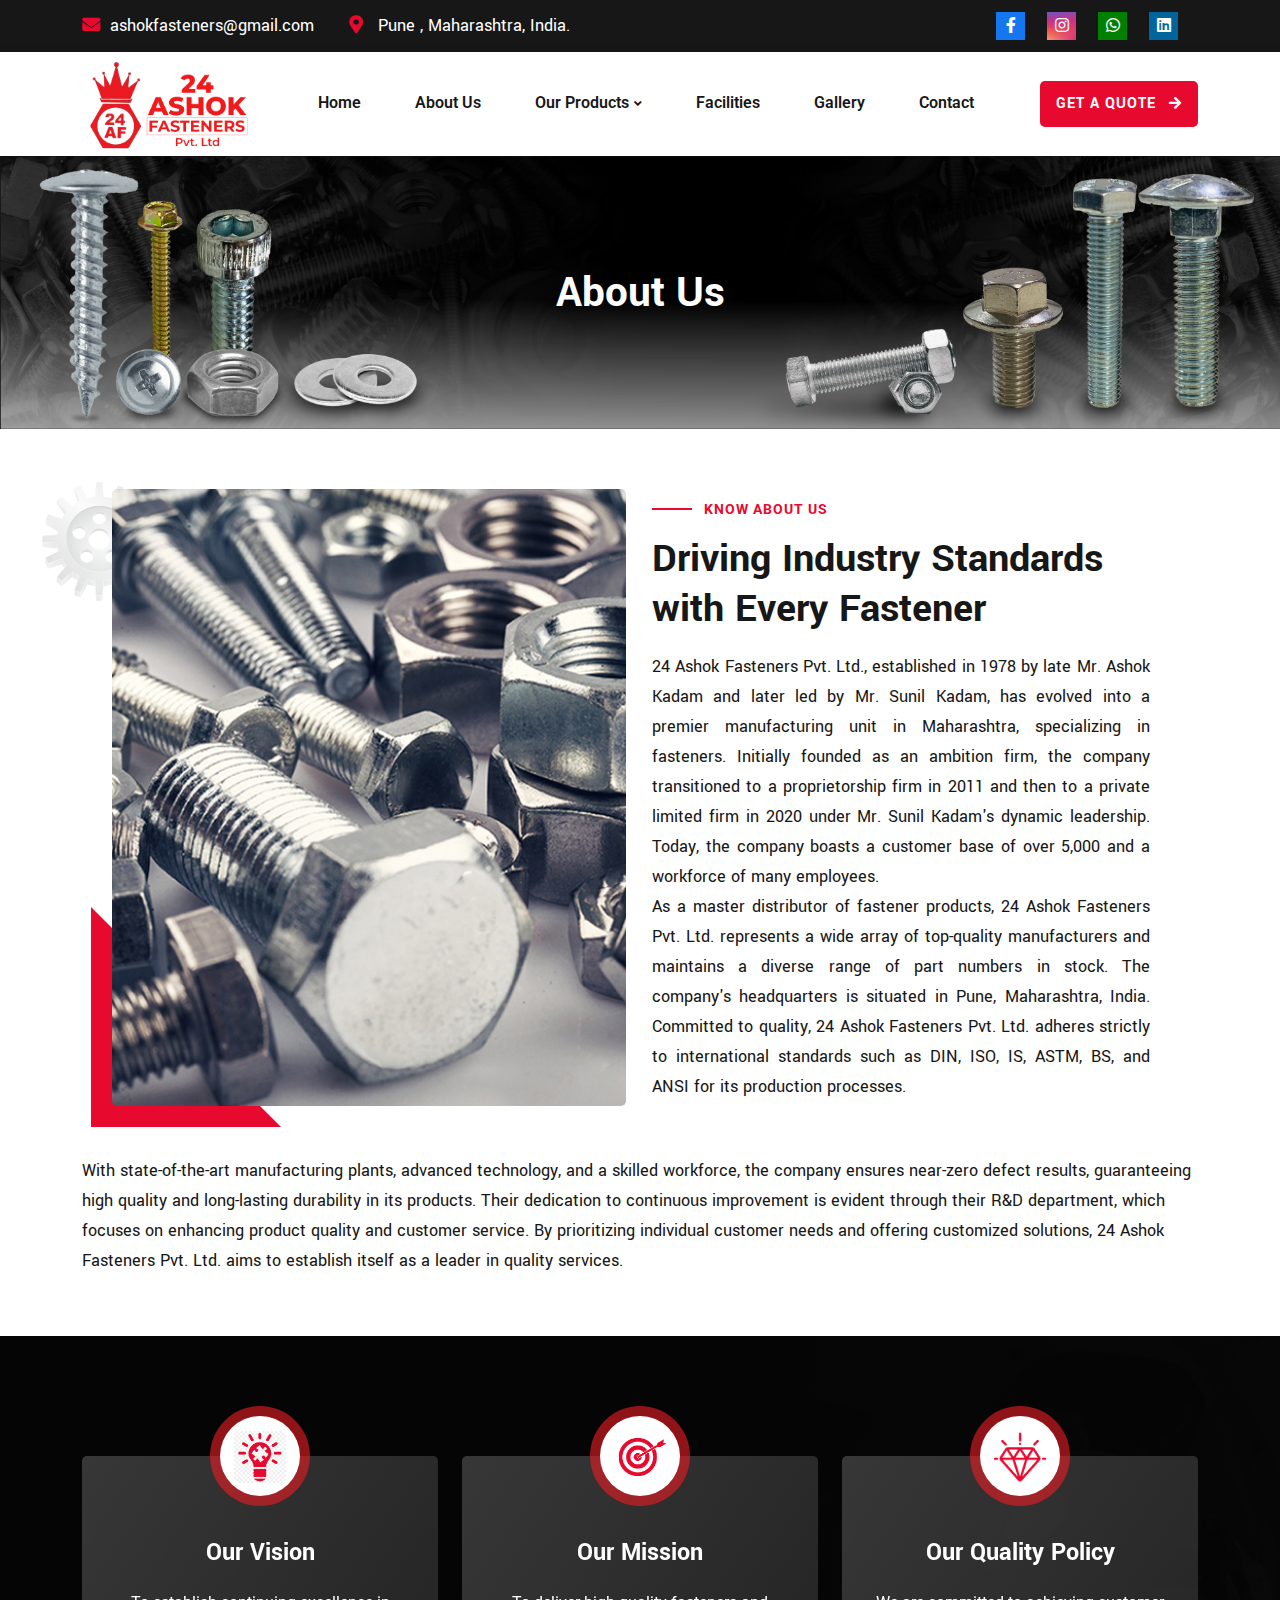
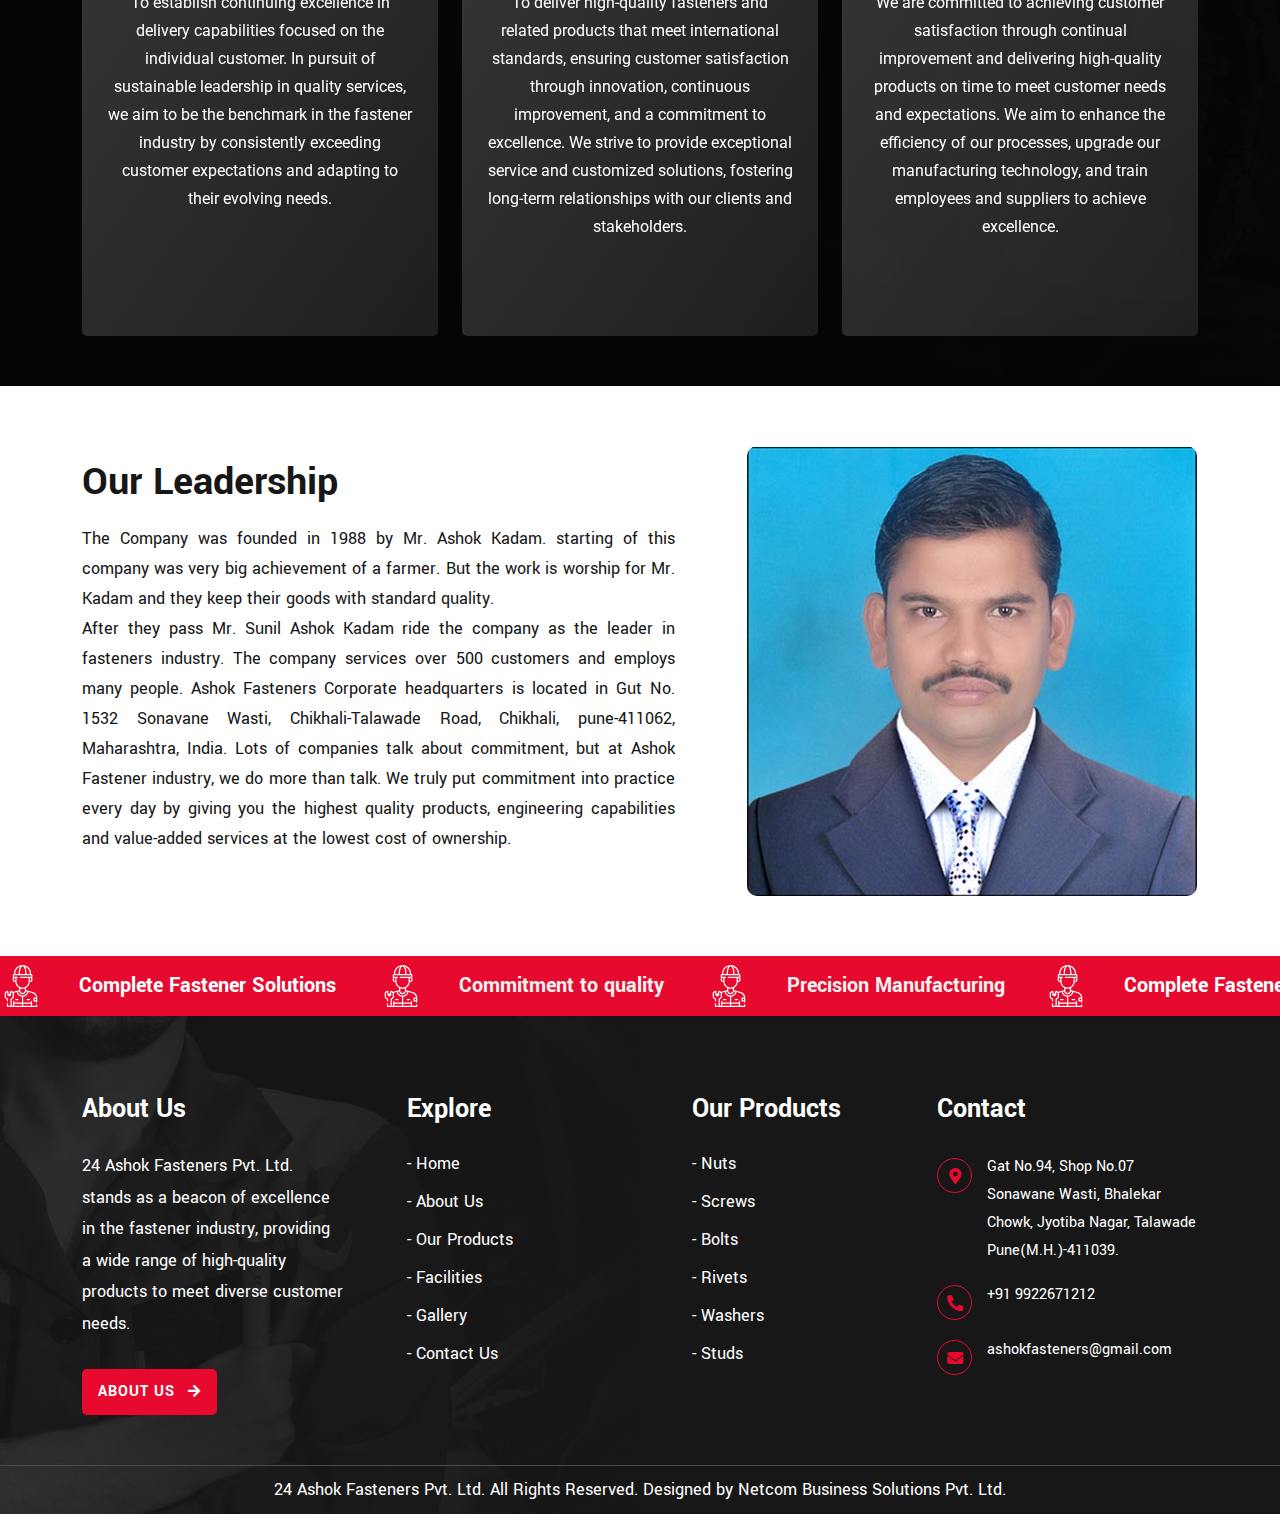
==== about.html @ 186ca374 "first commit" ====
<!doctype html>
<html lang="en">


<head>
    <meta charset="utf-8">
    <meta http-equiv="X-UA-Compatible" content="IE=edge,chrome=1" />
    <meta name="format-detection" content="telephone=no" />
    <meta http-equiv='cache-control' content='no-cache' />
    <meta http-equiv='expires' content='0' />
    <meta http-equiv='pragma' content='no-cache' />

    <!-- MOBILE SPECIFIC -->
    <meta name="viewport" content="width=device-width, initial-scale=1" />
    <meta http-equiv="content-type" content="text/html;charset=utf-8" />

    <!--Page Specific Metadata-->

    <title>About Us | Ashok Fasteners</title>
    <meta name="referrer" content="no-referrer-when-downgrade" />
    <meta name="description" content="" />
    <meta name="keywords" content=" " />
    <meta name="robots" content="all" />
    <meta name="googlebot" content="index, follow, max-snippet:-1, max-image-preview:large, max-video-preview:-1" />
    <meta name="bingbot" content="index, follow, max-snippet:-1, max-image-preview:large, max-video-preview:-1" />
    <meta property="article:published_time" content="2022-28-09GMT+053010:25:12+05:30" />
    <meta property="article:modified_time" content="2022-28-09GMT+053009:05:21+05:30" />
    <link rel="canonical" href="" />

    <!--Open Graph Metadata-->
    <meta property="og:type" content="website" />
    <meta property="og:title" content=" " />
    <meta property="og:description" content="" />
    <meta property="og:image" content="" />
    <meta property="og:site_name" content="" />
    <meta property="og:url" content="" />
    <meta property="article:publisher" content="" />
    <meta property="article:published_time" content="2022-28-09" />

    <!--Twitter Card Metadata-->
    <meta name="twitter:card" content="summary_large_image" />
    <meta name="twitter:url" content="" />
    <meta name="twitter:title" content=" " />
    <meta name="twitter:description" content="" />
    <meta name="twitter:image:src" content="" />
    <meta name="twitter:site" content="@#" />
    <meta name="twitter:creator" content="@#">

    <!-- favicon icon -->
    <link href="assets/img/favicon.png" rel="shortcut icon" type="image/png">
    <link href="assets/img/favicon.png" rel="apple-touch-icon" sizes="57x57">
    <!--==============================
	  Google Fonts
	============================== -->
    <link rel="preconnect" href="https://fonts.googleapis.com/">
    <link rel="preconnect" href="https://fonts.gstatic.com/" crossorigin>
    <link
        href="https://fonts.googleapis.com/css2?family=Roboto:wght@100;300;400;500;700&amp;family=Yantramanav:wght@100;300;400;500;700;900&amp;display=swap"
        rel="stylesheet">


    <!--==============================
	    All CSS File
	============================== -->
    <!-- Bootstrap -->
    <link rel="stylesheet" href="assets/css/bootstrap.min.css">
    <!-- Fontawesome Icon -->
    <link rel="stylesheet" href="assets/css/fontawesome.min.css">
    <!-- Magnific Popup -->
    <link rel="stylesheet" href="assets/css/magnific-popup.min.css">
    <!-- Slick Slider -->
    <link rel="stylesheet" href="assets/css/slick.min.css">
    <!-- Theme Custom CSS -->
    <link rel="stylesheet" href="assets/css/style.css">
    <link rel="stylesheet" href="https://cdnjs.cloudflare.com/ajax/libs/animate.css/4.1.1/animate.min.css" />

</head>

<body>


    <!--==============================
    Mobile Menu
    ============================== -->
    <div class="mobile-menu-wrapper">
        <div class="mobile-menu-area">
            <div class="mobile-logo">
                <a href="index.html"><img loading="lazy" src="assets/img/logo.png" alt="Fixturbo"></a>
                <button class="menu-toggle"><i class="fa fa-times"></i></button>
            </div>
            <div class="mobile-menu">
                <ul>
                    <li>
                        <a href="index.html">Home</a>

                    </li>
                    <li>
                        <a href="about.html">About</a>

                    </li>
                    <li class="menu-item-has-children">
                        <a href="#">Our Products</a>
                        <ul class="sub-menu">
                            <li><a href="nuts.html">Nuts</a></li>
                            <li><a href="screws.html">Screws</a></li>
                            <li><a href="bolts.html">Bolts</a></li>
                            <li><a href="rivets.html">Rivets</a></li>
                            <li><a href="washers.html">Washers</a></li>
                            <li><a href="studs.html">Studs</a></li>
                        </ul>
                    </li>


                    <li>
                        <a href="facilities.html">Facilities</a>
                    </li>
                    <li>
                        <a href="gallery.html">Gallery</a>
                    </li>

                    <li>
                        <a href="contact.html">Contact</a>
                    </li>
                </ul>
            </div>
        </div>
    </div>
    <!--==============================
	Header Area
    ==============================-->
    <header class="nav-header header-layout3">
        <div class="header-top">
            <div class="container">
                <div class="row justify-content-center justify-content-lg-between align-items-center gy-2">
                    <div class="col-auto d-none d-lg-block">
                        <div class="header-links">
                            <ul>
                                <li><i class="fas fa-envelope"></i><a
                                        href="mailto:info@example.com">ashokfasteners@gmail.com</a></li>
                                <li><i class="fas fa-map-marker-alt"></i> Pune , Maharashtra, India.</li>
                            </ul>
                        </div>
                    </div>
                    <div class="col-auto">
                        <div class="header-links ps-0">
                            <ul>
                                <li>
                                    <div class="social-links">
                                        <a href="" class="facbook"><i class="fab fa-facebook-f"></i></a>
                                        <a href="" class="instagram"><i class="fab fa-instagram"></i></a>
                                        <a href="https://wa.me/+919922671212?text=I'm%20interested%20in%20your%20services."
                                            class="whatsapp"><i class="fab fa-whatsapp"></i></a>
                                        <a href="" class="linkedin"><i class="fab fa-linkedin"></i></a>
                                    </div>
                                </li>
                            </ul>
                        </div>
                    </div>
                </div>
            </div>
        </div>
        <div class="sticky-wrapper">
            <!-- Main Menu Area -->
            <div class="menu-area">
                <div class="container">
                    <div class="row align-items-center justify-content-between">
                        <div class="col-auto">
                            <div class="header-logo">
                                <a href="index.html"><img loading="lazy" src="assets/img/logo.png" alt="logo"></a>
                            </div>
                        </div>
                        <div class="col-auto">
                            <nav class="main-menu d-none d-lg-inline-block">
                                <ul>
                                    <li>
                                        <a href="index.html">Home</a>

                                    </li>
                                    <li>
                                        <a href="about.html">About Us</a>
                                    </li>
                                    <li class="menu-item-has-children">
                                        <a href="#">Our Products</a>
                                        <ul class="sub-menu">
                                            <li><a href="nuts.html">Nuts</a></li>
                                            <li><a href="screws.html">Screws</a></li>
                                            <li><a href="bolts.html">Bolts</a></li>
                                            <li><a href="rivets.html">Rivets</a></li>
                                            <li><a href="washers.html">Washers</a></li>
                                            <li><a href="studs.html">Studs</a></li>
                                        </ul>
                                    </li>
                                    <li>
                                        <a href="facilities.html">Facilities</a>
                                    </li>
                                    <li>
                                        <a href="gallery.html">Gallery</a>
                                    </li>

                                    <li>
                                        <a href="contact.html">Contact</a>
                                    </li>
                                </ul>
                            </nav>
                            <div class="navbar-right d-inline-flex d-lg-none">
                                <button type="button" class="menu-toggle icon-btn"><i class="fas fa-bars"></i></button>
                            </div>
                        </div>
                        <div class="col-auto d-xl-block d-none">
                            <div class="header-button">
                                <a href="contact.html" class="btn style2">Get A Quote <i
                                        class="fas fa-arrow-right ms-2"></i></a>
                            </div>
                        </div>
                    </div>
                </div>
            </div>
        </div>
    </header>

    <div class="breadcumb-wrapper" style="background-image: url(assets/img/bread/bread.png);background-size: cover;">
        <div class="container">
            <div class="row">
                <div class="col-lg-12">
                    <div class="breadcumb-content">
                        <h1 class="breadcumb-title">About Us</h1>
                    </div>
                </div>
            </div>
        </div>
    </div>

    <div class="about-area-1 space-bottom">
        <div class="about1-shape-img shape-mockup">
            <img loading="lazy" class="about1-shape-img-1 spin" src="assets/img/normal/about_shape1-2.svg" alt="img">
            <img loading="lazy" class="about1-shape-img-2 spin2" src="assets/img/normal/about_shape1-1.svg" alt="img">
        </div>
        <div class="container">
            <div class="row gx-60 align-items-center f-r">
                <div class="col-xl-6">
                    <!-- <div class="about-thumb1 mb-40 mb-xl-0">
                        <div class="about-img-1">
                            <img loading="lazy" src="assets/img/about-img.jpg" alt="img">
                        </div>
                        <div class="about-img-2">
                            <img loading="lazy" src="assets/img/abouts.jpg" alt="img">
                        </div>
                    </div> -->
                    <div class="faq-thumb2 mb-xl-0  w-100">
                        <img loading="lazy" class="w-100" src="assets/img/ab-img1.jpg" alt="img">
                    </div>
                </div>
                <div class="col-xl-6 ">
                    <div class="about-content-wrap">
                        <div class="title-area me-xl-5 mb-20">
                            <span class="sub-title">Know About Us</span>
                            <h2 class="sec-title">Driving Industry Standards with Every Fastener</h2>
                            <p class="sec-text">

                                24 Ashok Fasteners Pvt. Ltd., established in 1978 by late Mr. Ashok Kadam and later led
                                by Mr. Sunil Kadam, has evolved into a premier manufacturing unit in Maharashtra,
                                specializing in fasteners. Initially founded as an ambition firm, the company
                                transitioned to a proprietorship firm in 2011 and then to a private limited firm in 2020
                                under Mr. Sunil Kadam's dynamic leadership. Today, the company boasts a customer base of
                                over 5,000 and a workforce of many employees.
                            </p>
                            <p class="sec-text">
                                As a master distributor of fastener products, 24 Ashok Fasteners Pvt. Ltd. represents a
                                wide array of top-quality manufacturers and maintains a diverse range of part numbers in
                                stock. The company's headquarters is situated in Pune, Maharashtra, India. Committed to
                                quality, 24 Ashok Fasteners Pvt. Ltd. adheres strictly to international standards such
                                as DIN, ISO, IS, ASTM, BS, and ANSI for its production processes.
                            </p>

                        </div>

                    </div>
                </div>
            </div>
            <div class="row mt-20">
                <div class="ab-texts">
                    <p class="sec-text">
                        With state-of-the-art manufacturing plants, advanced technology, and a skilled workforce, the
                        company ensures near-zero defect results, guaranteeing high quality and long-lasting durability
                        in its products. Their dedication to continuous improvement is evident through their R&D
                        department, which focuses on enhancing product quality and customer service. By prioritizing
                        individual customer needs and offering customized solutions, 24 Ashok Fasteners Pvt. Ltd. aims
                        to establish itself as a leader in quality services.
                    </p>
                </div>
            </div>
        </div>
    </div>
    <div class="intro-area-2 space mt-0 pb-90"
        style="background-image: url(assets/img/bg/process2-bg.png); background-size: cover;">
        <div class="container">
            <div class="row gy-30 justify-content-center">
                <div class="col-lg-4 col-md-6 mb-30">
                    <div class="single-intro-wrap style2">
                        <span class="bg-border"></span>
                        <div class="thumb">
                            <img src="assets/img/icon/mission.png" alt="img">
                        </div>
                        <div class="details">
                            <h3>Our Vision</h3>
                            <p>To establish continuing excellence in delivery capabilities focused on the individual
                                customer. In pursuit of sustainable leadership in quality services, we aim to be the
                                benchmark in the fastener industry by consistently exceeding customer expectations and
                                adapting to their evolving needs.</p>

                        </div>
                    </div>
                </div>
                <div class="col-lg-4 col-md-6 mb-30">
                    <div class="single-intro-wrap style2">
                        <span class="bg-border"></span>
                        <div class="thumb">

                            <img src="assets/img/icon/vision.png" alt="img">
                        </div>
                        <div class="details">
                            <h3> Our Mission</h3>
                            <p>To deliver high-quality fasteners and related products that meet international standards,
                                ensuring customer satisfaction through innovation, continuous improvement, and a
                                commitment to excellence. We strive to provide exceptional service and customized
                                solutions, fostering long-term relationships with our clients and stakeholders.</p>

                        </div>
                    </div>
                </div>
                <div class="col-lg-4 col-md-6 mb-30">
                    <div class="single-intro-wrap style2">
                        <span class="bg-border"></span>
                        <div class="thumb">
                            <img src="assets/img/icon/quality.png" alt="img">
                        </div>
                        <div class="details">
                            <h3>Our Quality Policy</h3>
                            <p>We are committed to achieving customer satisfaction through continual improvement and
                                delivering high-quality products on time to meet customer needs and expectations. We aim
                                to enhance the efficiency of our processes, upgrade our manufacturing technology, and
                                train employees and suppliers to achieve excellence. </p>

                        </div>
                    </div>
                </div>
            </div>
        </div>
    </div>

    <!--==============================
    Portfolio Area  
    ==============================-->
    <div class="about-area-1 space">
        <div class="container">
            <div class="row align-items-center justify-content-between flex-row-reverse">
                <div class="col-lg-5 text-xl-center">
                    <div class="wcu-thumb-wrap mb-xl-0 mb-40">
                        <img loading="lazy" class="img-1" src="assets/img/director.jpg" alt="img">
                    </div>
                </div>
                <div class=" col-lg-7">
                    <div class="about-content-wrap">
                        <div class="title-area me-xl-5 mb-30">
                            <!-- <span class="sub-title">WHY CHOOSE US</span> -->
                            <h2 class="sec-title">Our Leadership</h2>
                            <p class="sec-text">
                                The Company was founded in 1988 by Mr. Ashok Kadam. starting of this company was very
                                big achievement of a farmer. But the work is worship for Mr. Kadam and they keep their
                                goods with standard quality.
                            </p>
                            <p class="sec-text">
                                After they pass Mr. Sunil Ashok Kadam ride the company as the leader in fasteners
                                industry. The company services over 500 customers and employs many people.
                                Ashok Fasteners Corporate headquarters is located in Gut No. 1532 Sonavane Wasti,
                                Chikhali-Talawade Road, Chikhali, pune-411062, Maharashtra, India. Lots of companies
                                talk about commitment, but at Ashok Fastener industry, we do more than talk. We truly
                                put commitment into practice every day by giving you the highest quality products,
                                engineering capabilities and value-added services at the lowest cost of ownership.

                            </p>
                        </div>

                    </div>
                </div>
            </div>
        </div>
    </div>




    <!--==============================
        Footer Area
    ==============================-->
    <div class="space-bottom bg-smoke marpad">
        <div class="container-fluid p-0 overflow-hidden">
            <div class="slider__marquee">
                <div class="marquee_mode">
                    <div class="item">
                        <a href="#"><img loading="lazy" src="assets/img/icon/about_icon2-4.svg" alt="img"><span>Complete
                                Fastener
                                Solutions</span></a>
                    </div>
                    <div class="item">
                        <a href="#"><img loading="lazy" src="assets/img/icon/about_icon2-4.svg" alt="img"><span
                                class="text-stroke">Commitment to quality</span></a>
                    </div>
                    <div class="item">
                        <a href="#"><img loading="lazy" src="assets/img/icon/about_icon2-4.svg" alt="img"><span
                                class="text-stroke">Precision Manufacturing</span></a>
                    </div>
                </div>
            </div>
        </div>
    </div>

    <footer class="footer-wrapper footer-layout1" style="background-image: url(assets/img/bg/footer-bg1-1.png);">
        <div class="container">
            <div class="widget-area">
                <div class="row justify-content-between">
                    <div class="col-md-6 col-xl-3">
                        <div class="widget footer-widget widget-about">
                            <h3 class="widget_title">About Us</h3>
                            <p class="footer-text mb-30">24 Ashok Fasteners Pvt. Ltd. stands as a beacon of excellence
                                in
                                the fastener industry, providing a wide range of high-quality products to meet diverse
                                customer needs.</p>
                            <div class="title-area mb-0">
                                <a class="btn" href="about.html">About Us <i class="fas fa-arrow-right ms-2"></i></a>
                            </div>

                        </div>
                    </div>
                    <div class="col-md-6 col-xl-3">
                        <div class="widget widget_nav_menu footer-widget footlist">
                            <h3 class="widget_title">Explore</h3>
                            <div class="menu-all-pages-container">
                                <ul class="menu">
                                    <li><a href="index.html">- Home</a></li>
                                    <li><a href="about.html">- About Us</a></li>
                                    <li><a href="nuts.html">- Our Products</a></li>
                                    <li><a href="facilities.html">- Facilities</a></li>
                                    <li><a href="gallery.html">- Gallery</a></li>
                                    <li><a href="contact.html">- Contact Us</a></li>
                                </ul>
                            </div>
                        </div>
                    </div>
                    <div class="col-md-6 col-xl-3">
                        <div class="widget widget_nav_menu footer-widget footlist">
                            <h3 class="widget_title">Our Products</h3>
                            <div class="menu-all-pages-container">
                                <ul class="menu">
                                    <li><a href="nuts.html">- Nuts</a></li>
                                    <li><a href="screws.html">- Screws</a></li>
                                    <li><a href="bolts.html">- Bolts</a></li>
                                    <li><a href="rivets.html">- Rivets</a></li>
                                    <li><a href="washers.html">- Washers</a></li>
                                    <li><a href="studs.html">- Studs</a></li>
                                </ul>
                            </div>
                        </div>
                    </div>
                    <div class="col-md-6 col-xl-3">
                        <div class="widget footer-widget">
                            <h3 class="widget_title">Contact</h3>
                            <div class="widget-contact2">
                                <div class="widget-contact-grid">
                                    <div class="icon">
                                        <i class="fas fa-map-marker-alt"></i>
                                    </div>
                                    <div class="contact-grid-details">

                                        <p>
                                            Gat No.94, Shop No.07 Sonawane Wasti,
                                            Bhalekar Chowk, Jyotiba Nagar, Talawade
                                            Pune(M.H.)-411039.
                                        </p>
                                    </div>
                                </div>
                                <div class="widget-contact-grid">
                                    <div class="icon">
                                        <i class="fas fa-phone-alt"></i>
                                    </div>
                                    <div class="contact-grid-details">

                                        <p><a href="tel:+91 9922671212">+91 9922671212</a></p>
                                    </div>
                                </div>
                                <div class="widget-contact-grid">
                                    <div class="icon">
                                        <i class="fas fa-envelope"></i>
                                    </div>
                                    <div class="contact-grid-details">

                                        <p><a href="mailto:ashokfasteners@gmail.com">ashokfasteners@gmail.com</a></p>
                                    </div>
                                </div>

                            </div>
                        </div>
                    </div>
                </div>
            </div>
        </div>

        <div class="copyright-wrap">
            <div class="container">
                <div class="row gy-3  justify-content-center">
                    <div class="col-auto ">
                        <div class="copy-main">
                            <p class="copyright-text ">
                                24 Ashok Fasteners Pvt. Ltd. All Rights Reserved.
                            </p>
                            <p class="copyright-text ">
                                &nbsp;Designed by Netcom Business Solutions
                                Pvt. Ltd.
                            </p>
                        </div>

                    </div>

                </div>
            </div>
        </div>
    </footer>

    <!--********************************
			Code End  Here 
	******************************** -->

    <!-- Scroll To Top -->
    <div class="scroll-top">
        <svg class="progress-circle svg-content" width="100%" height="100%" viewBox="-1 -1 102 102">
            <path d="M50,1 a49,49 0 0,1 0,98 a49,49 0 0,1 0,-98"
                style="transition: stroke-dashoffset 10ms linear 0s; stroke-dasharray: 307.919, 307.919; stroke-dashoffset: 307.919;">
            </path>
        </svg>
    </div>

    <!--==============================
    All Js File
    ============================== -->
    <!-- Jquery -->
    <script src="assets/js/vendor/jquery-3.6.0.min.js"></script>
    <!-- Slick Slider -->
    <script src="assets/js/slick.min.js"></script>
    <!-- Range Slider -->
    <script src="assets/js/jquery-ui.min.js"></script>
    <!-- Bootstrap -->
    <script src="assets/js/bootstrap.min.js"></script>
    <!-- Magnific Popup -->
    <script src="assets/js/jquery.magnific-popup.min.js"></script>
    <!-- Counter Up -->
    <script src="assets/js/jquery.counterup.min.js"></script>
    <!-- Marquee -->
    <script src="assets/js/jquery.marquee.min.js"></script>
    <!-- Isotope Filter -->
    <script src="assets/js/imagesloaded.pkgd.min.js"></script>
    <script src="assets/js/isotope.pkgd.min.js"></script>

    <!-- Main Js File -->
    <script src="assets/js/main.js"></script>

    <script src="assets/js/wow.js"></script>
    <script>
        wow = new WOW(
            {
                boxClass: 'wow',      // default
                animateClass: 'animated', // default
                offset: 0,          // default
                mobile: true,       // default
                live: true        // default
            }
        )
        wow.init();
    </script>

</body>


</html>
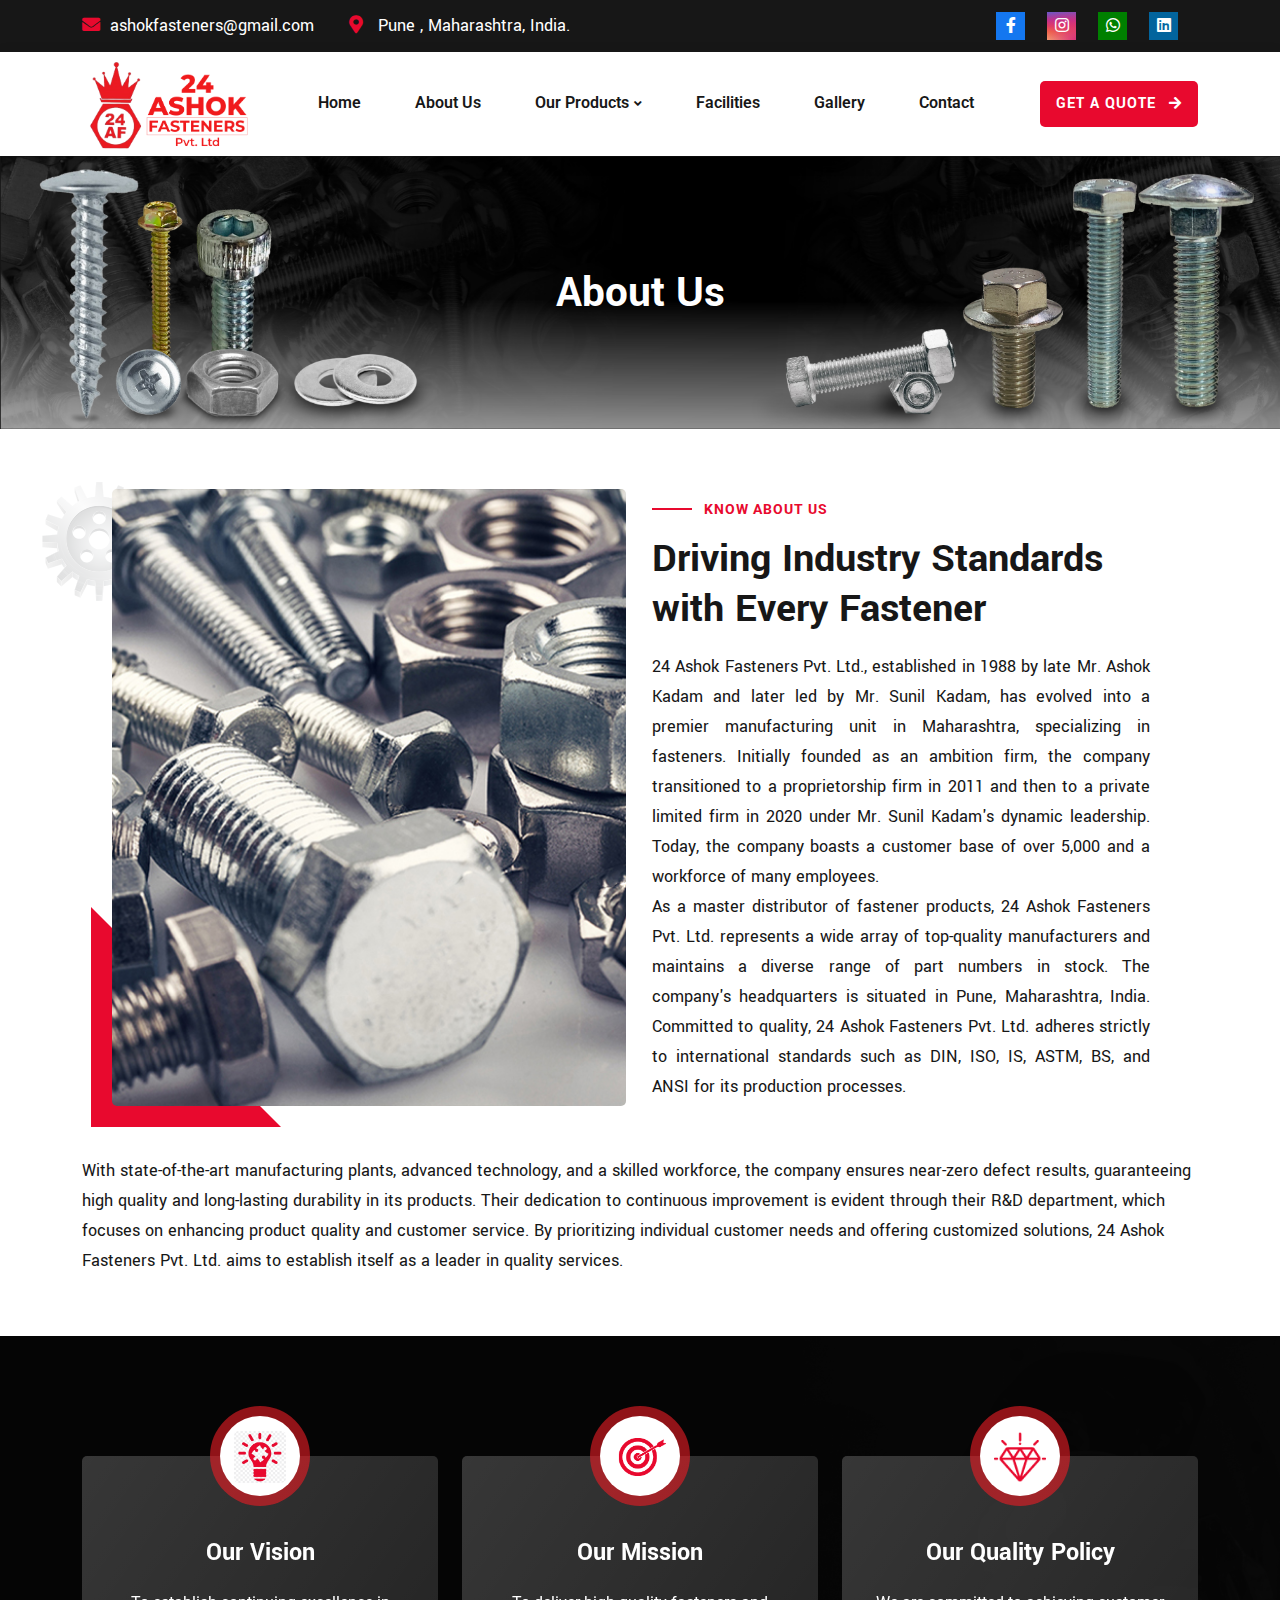
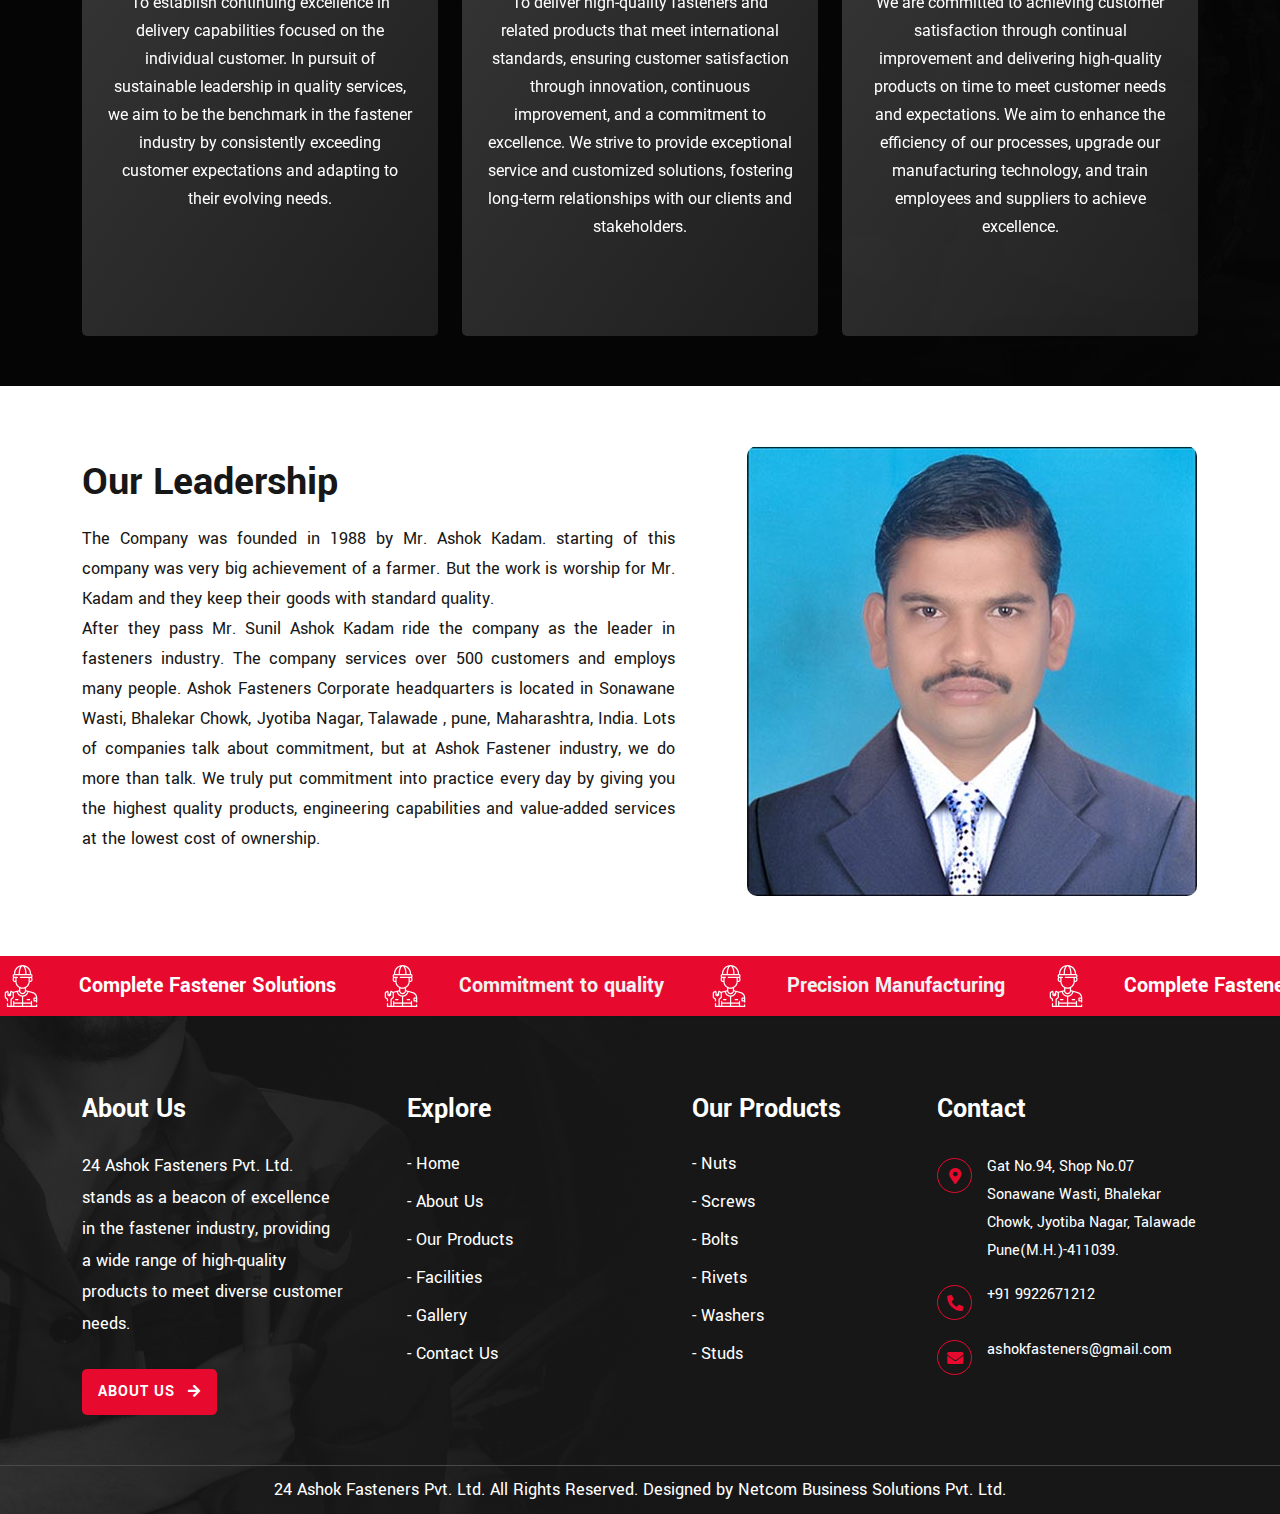
==== commit 91beb481: "Update about.html" ====
--- a/about.html
+++ b/about.html
@@ -257,7 +257,7 @@
                             <h2 class="sec-title">Driving Industry Standards with Every Fastener</h2>
                             <p class="sec-text">
 
-                                24 Ashok Fasteners Pvt. Ltd., established in 1978 by late Mr. Ashok Kadam and later led
+                                24 Ashok Fasteners Pvt. Ltd., established in 1988 by late Mr. Ashok Kadam and later led
                                 by Mr. Sunil Kadam, has evolved into a premier manufacturing unit in Maharashtra,
                                 specializing in fasteners. Initially founded as an ambition firm, the company
                                 transitioned to a proprietorship firm in 2011 and then to a private limited firm in 2020
@@ -372,8 +372,7 @@
                             <p class="sec-text">
                                 After they pass Mr. Sunil Ashok Kadam ride the company as the leader in fasteners
                                 industry. The company services over 500 customers and employs many people.
-                                Ashok Fasteners Corporate headquarters is located in Gut No. 1532 Sonavane Wasti,
-                                Chikhali-Talawade Road, Chikhali, pune-411062, Maharashtra, India. Lots of companies
+                                Ashok Fasteners Corporate headquarters is located in Sonawane Wasti, Bhalekar Chowk, Jyotiba Nagar, Talawade , pune, Maharashtra, India. Lots of companies
                                 talk about commitment, but at Ashok Fastener industry, we do more than talk. We truly
                                 put commitment into practice every day by giving you the highest quality products,
                                 engineering capabilities and value-added services at the lowest cost of ownership.
@@ -580,4 +579,4 @@
 </body>
 
 
-</html>+</html>
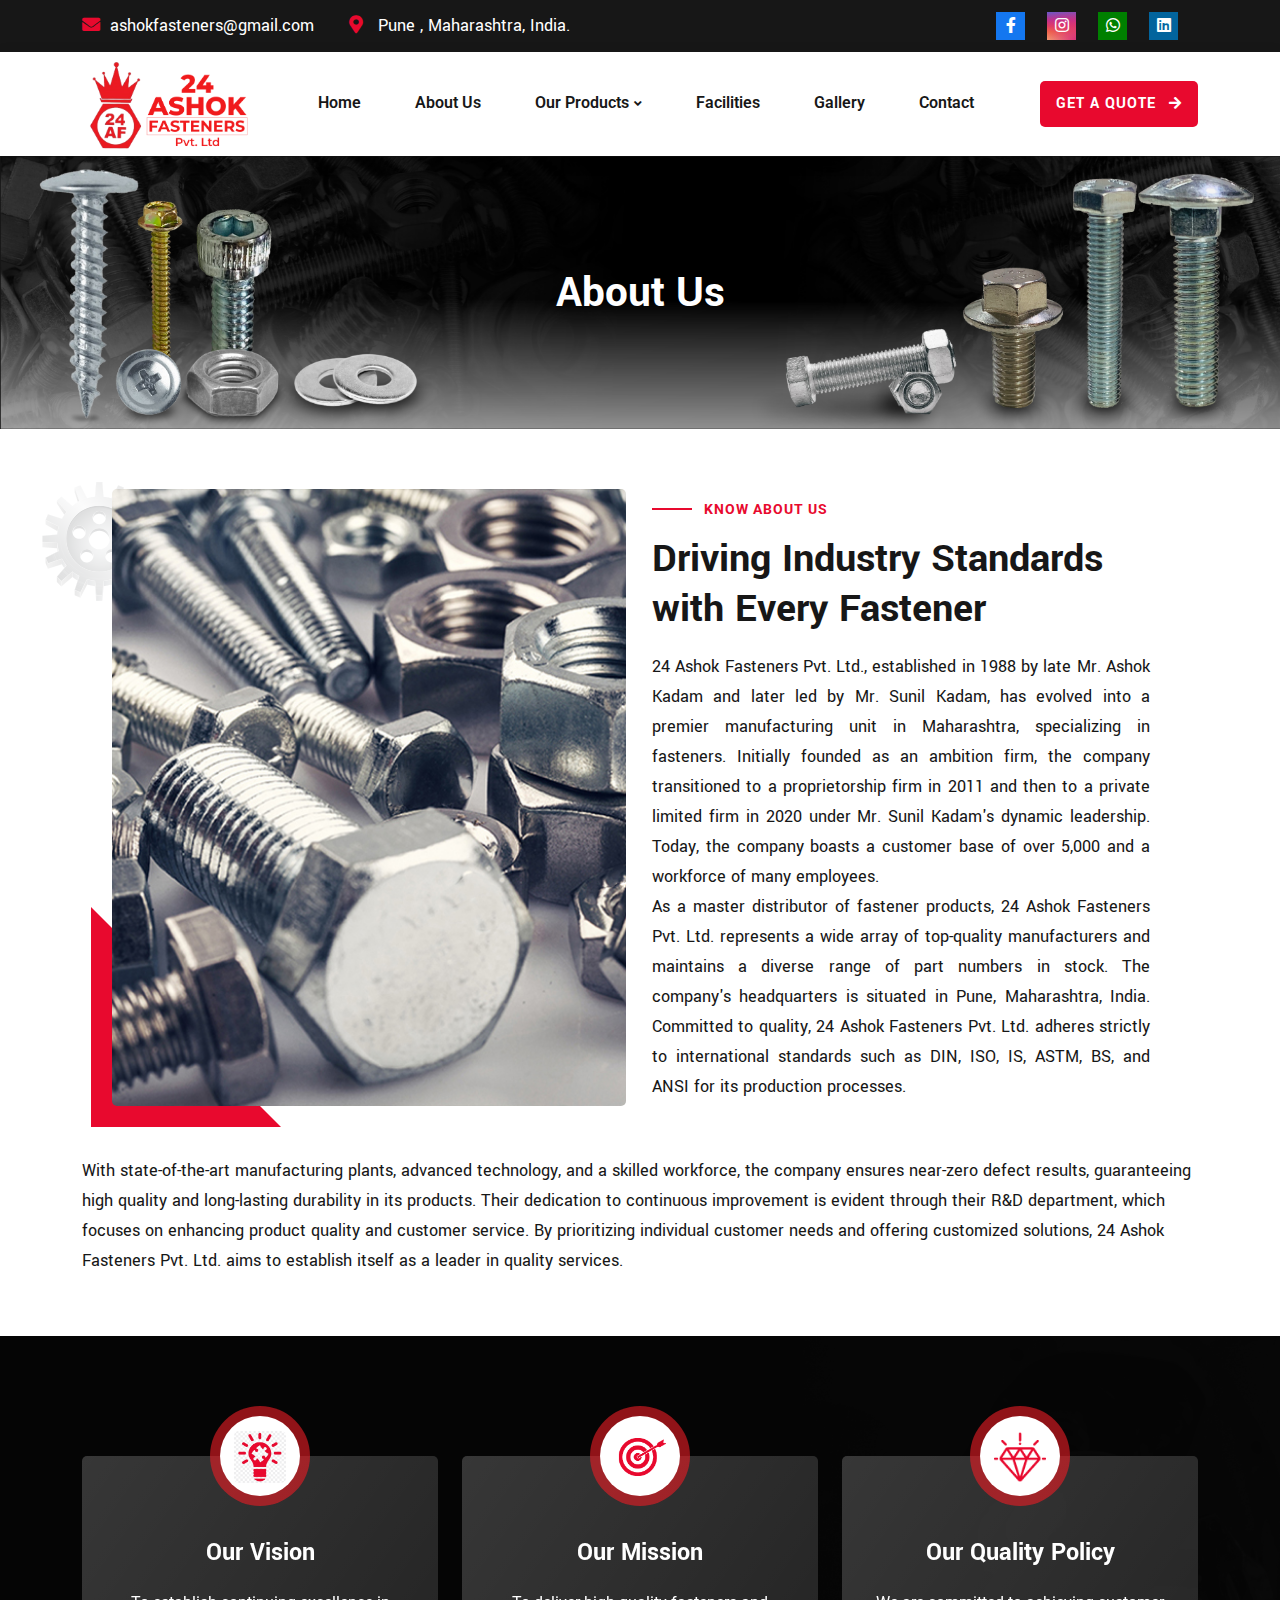
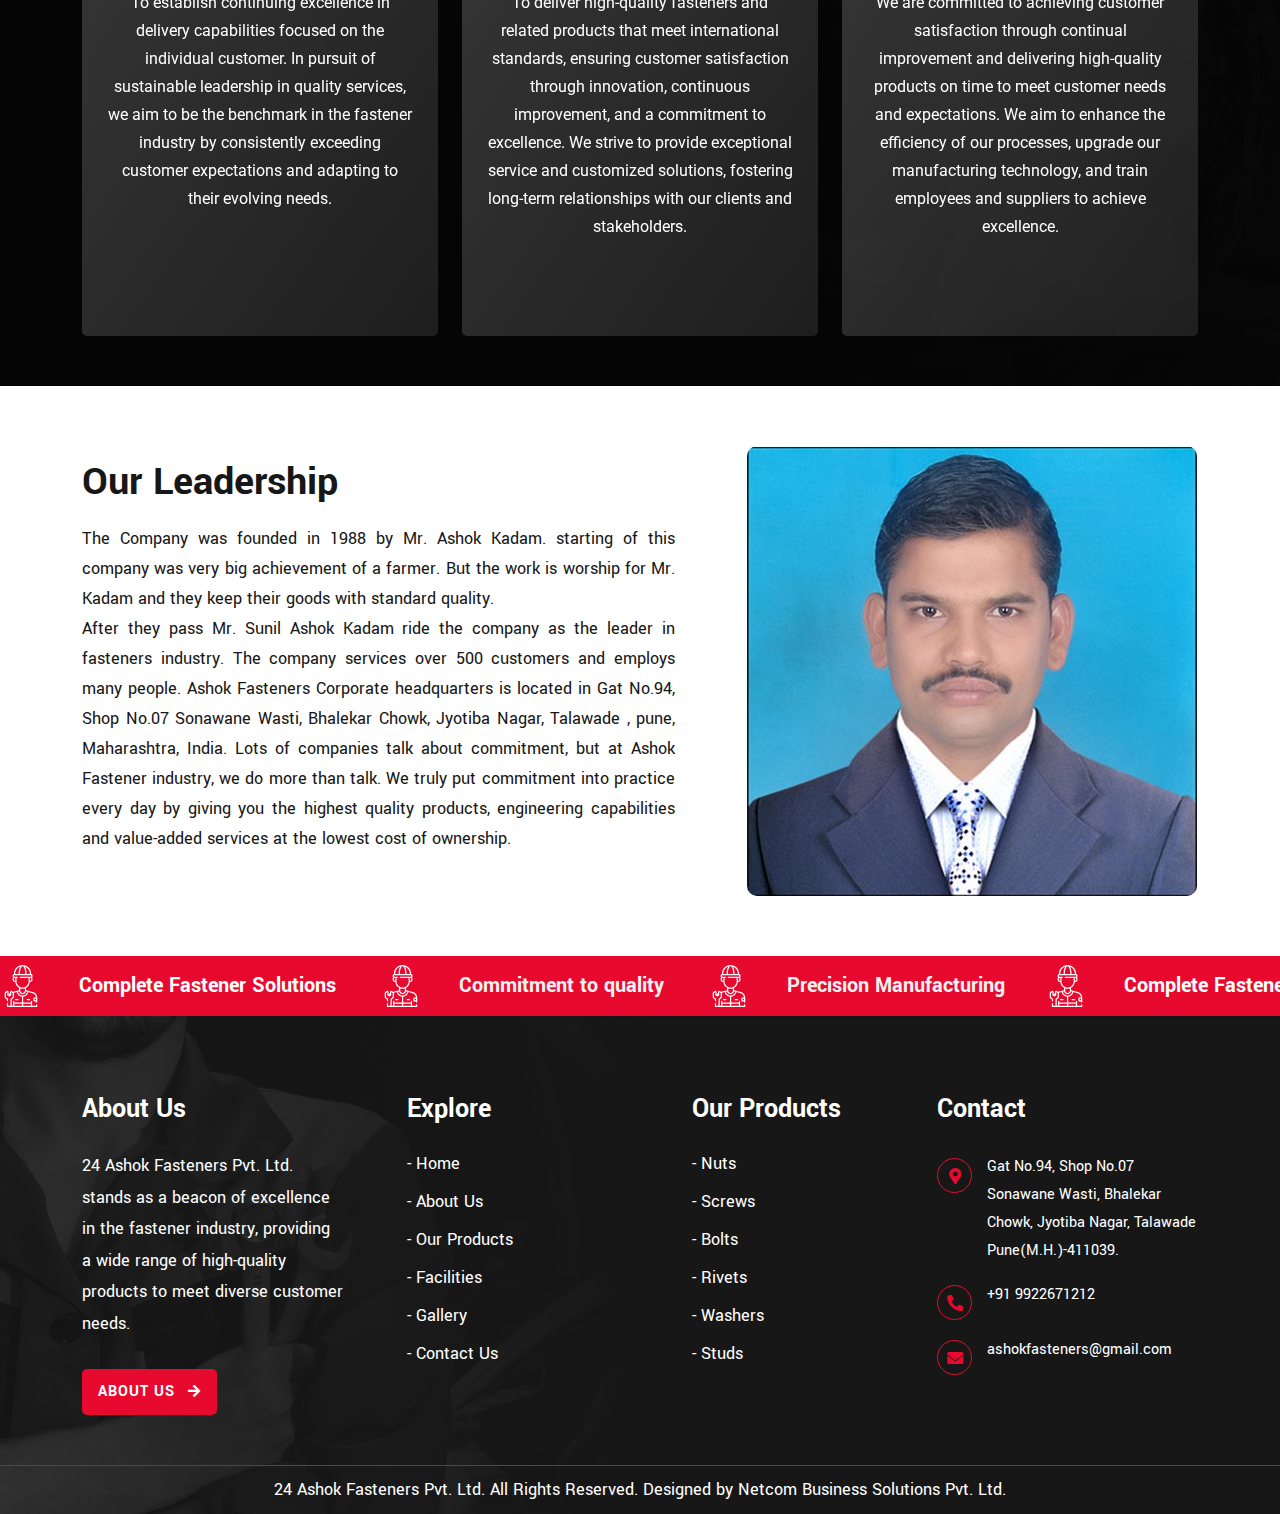
==== commit b0a46ac6: "Update about.html" ====
--- a/about.html
+++ b/about.html
@@ -372,7 +372,7 @@
                             <p class="sec-text">
                                 After they pass Mr. Sunil Ashok Kadam ride the company as the leader in fasteners
                                 industry. The company services over 500 customers and employs many people.
-                                Ashok Fasteners Corporate headquarters is located in Sonawane Wasti, Bhalekar Chowk, Jyotiba Nagar, Talawade , pune, Maharashtra, India. Lots of companies
+                                Ashok Fasteners Corporate headquarters is located in Gat No.94, Shop No.07 Sonawane Wasti, Bhalekar Chowk, Jyotiba Nagar, Talawade , pune, Maharashtra, India. Lots of companies
                                 talk about commitment, but at Ashok Fastener industry, we do more than talk. We truly
                                 put commitment into practice every day by giving you the highest quality products,
                                 engineering capabilities and value-added services at the lowest cost of ownership.
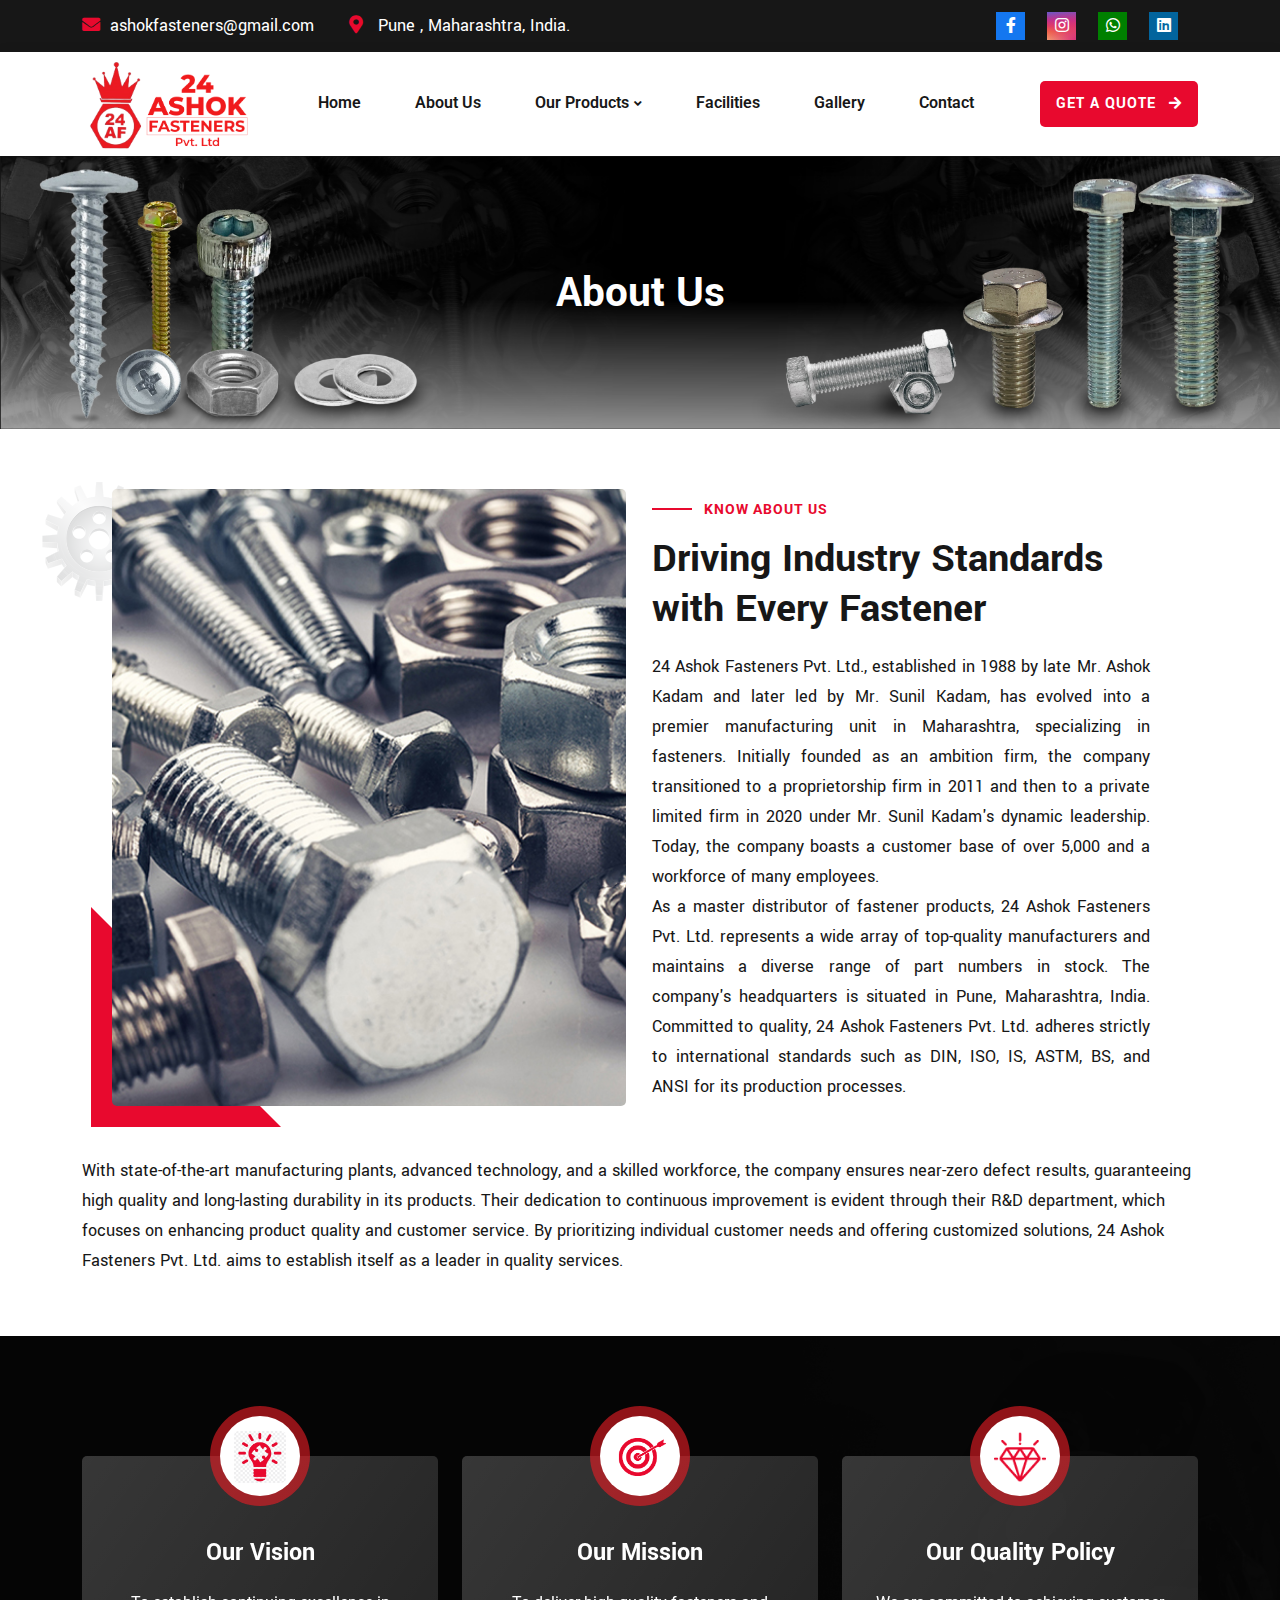
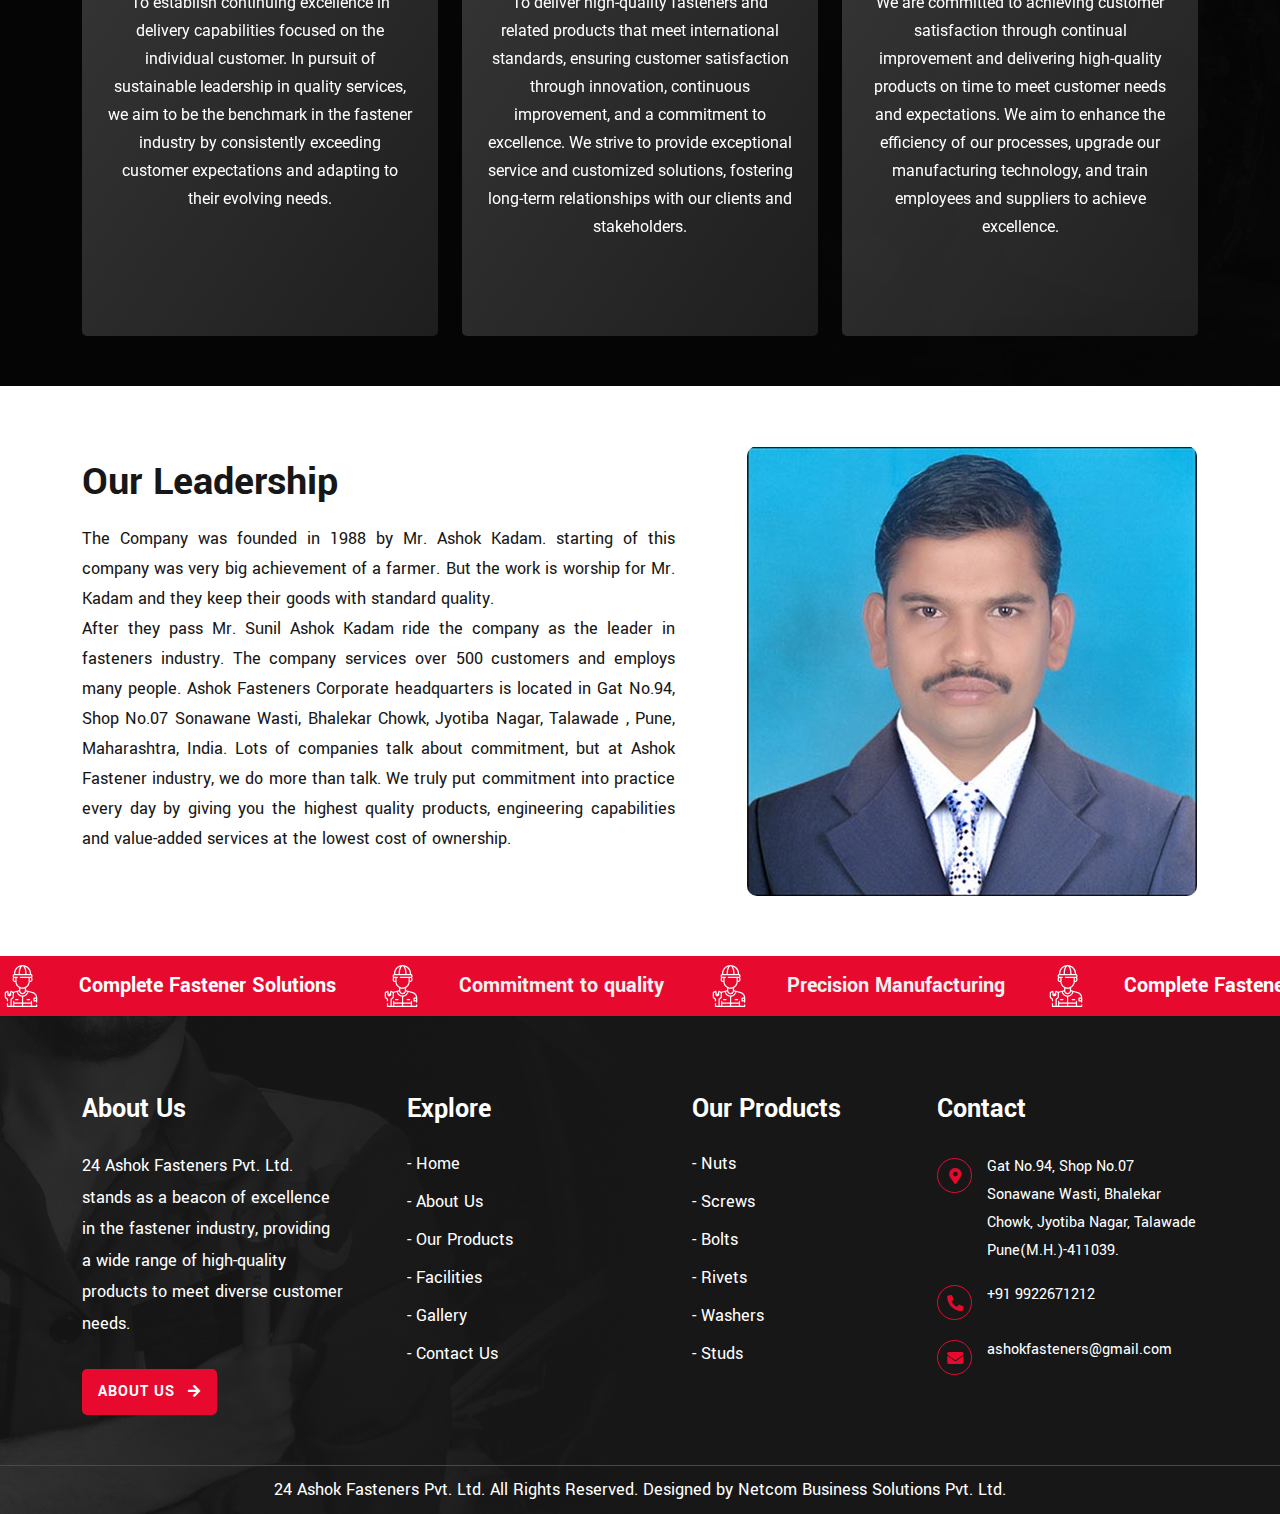
==== commit 8b1cbfa6: "Update about.html" ====
--- a/about.html
+++ b/about.html
@@ -372,7 +372,7 @@
                             <p class="sec-text">
                                 After they pass Mr. Sunil Ashok Kadam ride the company as the leader in fasteners
                                 industry. The company services over 500 customers and employs many people.
-                                Ashok Fasteners Corporate headquarters is located in Gat No.94, Shop No.07 Sonawane Wasti, Bhalekar Chowk, Jyotiba Nagar, Talawade , pune, Maharashtra, India. Lots of companies
+                                Ashok Fasteners Corporate headquarters is located in Gat No.94, Shop No.07 Sonawane Wasti, Bhalekar Chowk, Jyotiba Nagar, Talawade , Pune, Maharashtra, India. Lots of companies
                                 talk about commitment, but at Ashok Fastener industry, we do more than talk. We truly
                                 put commitment into practice every day by giving you the highest quality products,
                                 engineering capabilities and value-added services at the lowest cost of ownership.
